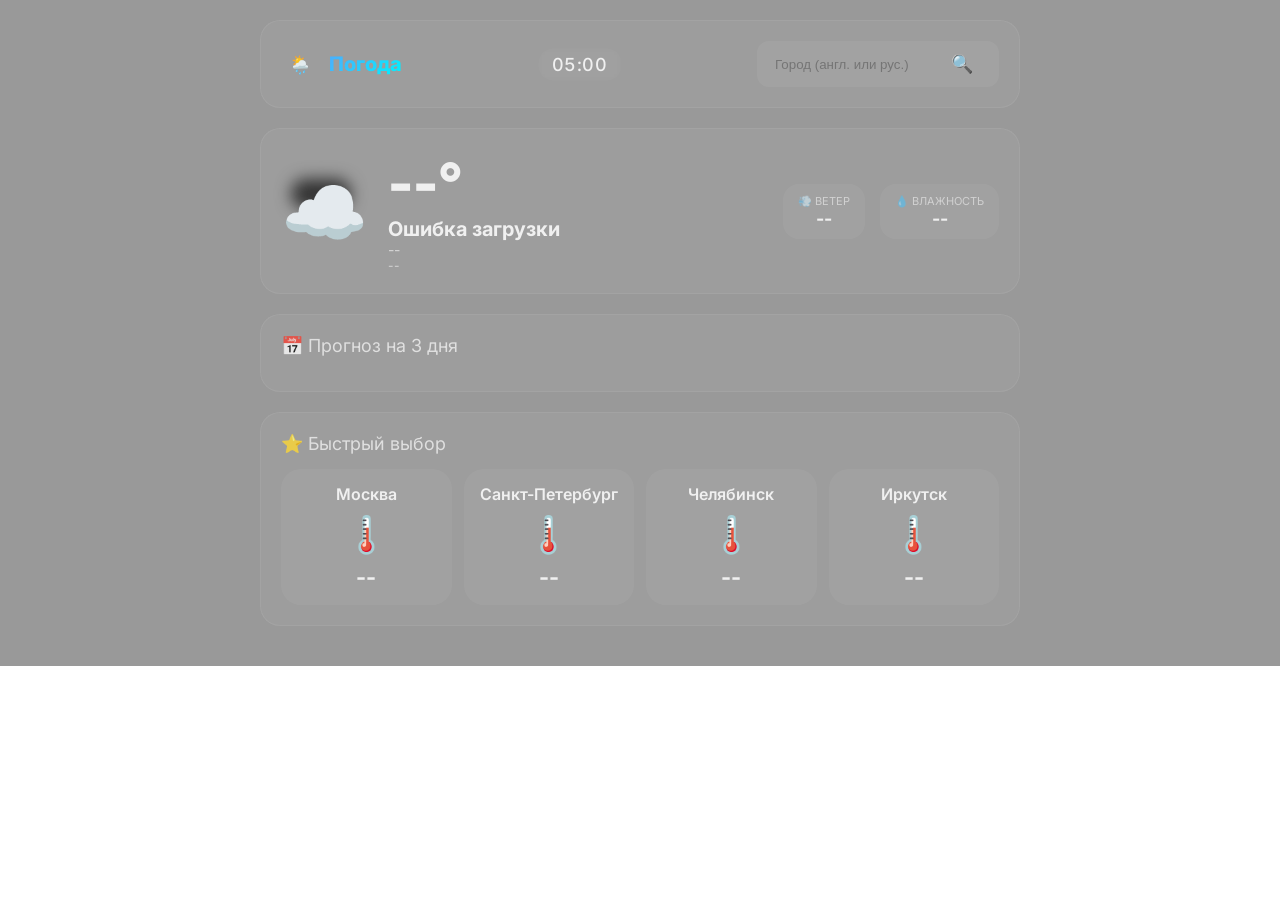
==== index.html @ 18b55aaa "Use img tag for storm cloud" ====
<!DOCTYPE html>
<html lang="ru">
<head>
    <meta charset="UTF-8">
    <meta name="viewport" content="width=device-width, initial-scale=1.0, user-scalable=yes">
    <title>Погода — русские названия</title>
    <style>
        /* ========== ОСНОВНЫЕ СТИЛИ ========== */
        @import url('https://fonts.googleapis.com/css2?family=Inter:wght@300;400;500;600;700;800&display=swap');
        * { margin: 0; padding: 0; box-sizing: border-box; -webkit-tap-highlight-color: transparent; }

        body {
            font-family: 'Inter', sans-serif;
            background-size: cover;
            background-position: center;
            background-attachment: fixed;
            transition: background-image 0.5s ease;
            color: #f0f0f0;
            overflow-x: hidden;
            position: relative;
        }
        body.day-bg { background-image: url('day.jpg'); }
        body.night-bg { background-image: url('night.jpg'); }
        
        body::before {
            content: '';
            position: absolute;
            top: 0;
            left: 0;
            width: 100%;
            min-height: 100%;
            background: rgba(0, 0, 0, 0.4);
            pointer-events: none;
            z-index: 0;
        }
        .app { 
            position: relative; 
            z-index: 2; 
            max-width: 800px; 
            margin: 0 auto; 
            padding: 20px;
            padding-bottom: 40px;
        }
        
        .top-bar, .current-compact, .section {
            background: rgba(255, 255, 255, 0.04);
            border: 1px solid rgba(255, 255, 255, 0.07);
            border-radius: 20px;
            backdrop-filter: blur(1px);
            margin-bottom: 20px;
            padding: 20px;
        }
        .section:last-child {
            margin-bottom: 0;
        }
        
        .top-bar { display: flex; justify-content: space-between; align-items: center; flex-wrap: wrap; gap: 12px; }
        .logo { display: flex; align-items: center; gap: 10px; }
        .logo-icon { width: 38px; height: 38px; background: transparent; border-radius: 11px; display: flex; align-items: center; justify-content: center; font-size: 18px; }
        .logo-text { font-size: 20px; font-weight: 800; background: linear-gradient(135deg, #4facfe, #00f2fe); -webkit-background-clip: text; -webkit-text-fill-color: transparent; }
        
        .clock {
            font-size: 18px;
            font-weight: 500;
            background: transparent;
            padding: 6px 14px;
            border-radius: 40px;
            backdrop-filter: blur(4px);
            letter-spacing: 0.5px;
            font-feature-settings: 'tnum';
            font-variant-numeric: tabular-nums;
        }
        
        .search-box { display: flex; gap: 8px; background: rgba(255, 255, 255, 0.06); border-radius: 12px; padding: 6px 12px; }
        .search-box input { background: none; border: none; outline: none; color: white; padding: 6px; width: 160px; }
        .search-btn { background: transparent; border: none; border-radius: 8px; padding: 6px 14px; color: white; cursor: pointer; font-size: 18px; }
        .current-compact { display: flex; justify-content: space-between; flex-wrap: wrap; gap: 20px; align-items: center; }
        .cur-left { display: flex; align-items: center; gap: 20px; }
        
        .cur-icon {
            font-size: 70px;
            display: inline-block;
        }
        .cur-icon {
            position: relative;
        }
        
        .cur-icon::after {
            content: '';
            position: absolute;
            top: 10px;
            left: 10px;
            width: 60px;
            height: 30px;
            background: #333;
            border-radius: 20px;
            filter: blur(8px);
            z-index: -1;
        }
        .animate-sun { animation: spin 8s linear infinite; display: inline-block; }
        @keyframes spin { 0% { transform: rotate(0deg); } 100% { transform: rotate(360deg); } }
        .animate-clouds { animation: floatCloud 3s ease-in-out infinite; display: inline-block; }
        @keyframes floatCloud { 0%, 100% { transform: translateY(0px); } 50% { transform: translateY(-5px); } }
        
        .animate-storm { animation: flash 0.8s ease-in-out infinite; display: inline-block; }
        @keyframes flash { 0%, 100% { opacity: 1; text-shadow: 0 0 0px gold; } 50% { opacity: 0.7; text-shadow: 0 0 15px gold; } }
        .animate-snow { animation: snowFloat 2s ease-in-out infinite; display: inline-block; }
        @keyframes snowFloat { 0%, 100% { transform: translateY(0px) rotate(0deg); } 50% { transform: translateY(-4px) rotate(10deg); } }
        .animate-fog { animation: fogPulse 2s ease-in-out infinite; display: inline-block; }
        @keyframes fogPulse { 0%, 100% { opacity: 0.6; } 50% { opacity: 1; } }
        .animate-moon { animation: moonGlow 4s ease-in-out infinite; display: inline-block; }
        @keyframes moonGlow { 0%, 100% { text-shadow: 0 0 0px silver; } 50% { text-shadow: 0 0 15px silver; } }
        
        .cur-temp { font-size: 56px; font-weight: 800; }
        
        .city-flip {
            display: inline-block;
            font-size: 20px;
            font-weight: 700;
            backface-visibility: hidden;
            transform-style: preserve-3d;
            perspective: 400px;
        }
        .flip-up-3d {
            animation: flipUp3D 1.2s ease-in-out 1;
        }
        @keyframes flipUp3D {
            0% { transform: rotateX(0deg); opacity: 1; }
            45% { transform: rotateX(-180deg); opacity: 0.7; }
            55% { transform: rotateX(-180deg); opacity: 0.7; }
            100% { transform: rotateX(0deg); opacity: 1; }
        }
        
        .cur-desc { font-size: 14px; opacity: 0.7; text-transform: capitalize; }
        .cur-right { display: flex; gap: 15px; }
        .mini-stat { text-align: center; background: rgba(255,255,255,0.05); padding: 10px 15px; border-radius: 16px; min-width: 80px; }
        .mini-stat-label { font-size: 11px; opacity: 0.6; text-transform: uppercase; }
        .mini-stat-value { font-size: 18px; font-weight: 700; }
        .section-title { font-size: 18px; margin-bottom: 15px; opacity: 0.8; }
        .forecast-row { display: grid; grid-template-columns: 100px 40px 1fr 80px; align-items: center; gap: 10px; padding: 12px 0; border-bottom: 1px solid rgba(255,255,255,0.1); }
        .f-day { font-weight: 600; }
        .f-date { font-size: 11px; opacity: 0.5; }
        .f-icon { font-size: 28px; text-align: center; }
        .f-bar { height: 6px; background: rgba(255,255,255,0.1); border-radius: 3px; overflow: hidden; }
        .f-bar-fill { height: 100%; background: linear-gradient(90deg, #ffb347, #ff6b6b); width: 0%; border-radius: 3px; }
        .f-temps { display: flex; justify-content: flex-end; gap: 12px; }
        .f-high { color: #ffaa66; font-weight: 600; }
        .f-low { opacity: 0.6; }
        .cities-grid { display: grid; grid-template-columns: repeat(auto-fill, minmax(140px, 1fr)); gap: 12px; }
        .city-card { background: rgba(255,255,255,0.05); border-radius: 20px; padding: 15px; text-align: center; cursor: pointer; transition: 0.2s; }
        .city-card:hover { background: rgba(255,255,255,0.15); transform: scale(0.98); }
        .cc-name { font-weight: 600; margin-bottom: 5px; }
        .cc-icon { font-size: 36px; margin: 8px 0; transition: transform 0.3s; }
        .cc-temp { font-size: 22px; font-weight: 700; }
        
        .notif { display: none; }
        
        #midnightCanvas {
            position: fixed;
            top: 0;
            left: 0;
            width: 100%;
            height: 100%;
            pointer-events: none;
            z-index: 1;
            display: none;
        }
        
        .vignette {
            position: fixed;
            top: 0;
            left: 0;
            width: 100%;
            height: 100%;
            background: radial-gradient(circle, transparent 50%, rgba(0,0,0,0.8) 100%);
            pointer-events: none;
            z-index: 1;
            display: none;
        }
        
        @media (max-width: 600px) {
            .current-compact { flex-direction: column; text-align: center; }
            .cur-left { flex-direction: column; }
            .forecast-row { grid-template-columns: 80px 30px 1fr 70px; gap: 5px; }
            .cities-grid { grid-template-columns: 1fr 1fr; }
            .top-bar { flex-direction: column; align-items: stretch; }
            .clock { text-align: center; }
        }
    </style>
</head>
<body class="day-bg">
    <canvas id="midnightCanvas"></canvas>
    <div class="vignette" id="midnightVignette"></div>
    <div class="notif" id="notif"><span id="notifText"></span></div>
    <div id="weatherData" style="display:none;">{"temp":25,"feels":23,"city":"Москва","desc":"Солнечно","icon":"☀️","wind":3,"humidity":45}</div>
    <div class="app">
        <div class="top-bar">
            <div class="logo">
                <div class="logo-icon">🌦️</div>
                <span class="logo-text">Погода</span>
            </div>
            <div class="clock" id="clock">--:--</div>
            <div class="search-box">
                <input type="text" id="cityInput" placeholder="Город (англ. или рус.)">
                <button class="search-btn" onclick="searchCity()">🔍</button>
            </div>
        </div>
        <div class="current-compact" id="weatherCard">
            <div class="cur-left">
                <div class="cur-icon" id="curIcon">☁️</div>
                <div>
                    <div class="cur-temp" id="curTemp">--°</div>
                    <div class="city-flip" id="curCity">--</div>
                    <div class="cur-desc" id="curDesc">--</div>
                    <div class="cur-feels" id="curFeels" style="font-size:12px; opacity:0.7;">--</div>
                </div>
            </div>
            <div class="cur-right">
                <div class="mini-stat"><div class="mini-stat-label">💨 Ветер</div><div class="mini-stat-value" id="curWind">--</div></div>
                <div class="mini-stat"><div class="mini-stat-label">💧 Влажность</div><div class="mini-stat-value" id="curHum">--</div></div>
            </div>
        </div>
        <div class="section">
            <div class="section-title">📅 Прогноз на 3 дня</div>
            <div id="forecastContainer"></div>
        </div>
        <div class="section">
            <div class="section-title">⭐ Быстрый выбор</div>
            <div class="cities-grid" id="citiesGrid"></div>
        </div>
    </div>

    <script>
        // ============================================================
        // ==========  ⚙️  НАСТРОЙКИ  =================================
        // ============================================================
        const WEATHERAPI_KEY = '5d57e78704dc42509fa93011261704';
        const DEFAULT_CITY = 'Moscow';
        const BG_DAY = 'day.jpg';
        const BG_NIGHT = 'night.jpg';
        const FAVORITE_CITIES = [
            { name: 'Москва', lat: 55.7558, lon: 37.6176 },
            { name: 'Санкт-Петербург', lat: 59.9343, lon: 30.3351 },
            { name: 'Челябинск', lat: 55.1644, lon: 61.4368 },
            { name: 'Иркутск', lat: 52.2978, lon: 104.2964 },
        ];
        
        // ========== РУССКИЕ НАЗВАНИЯ ГОРОДОВ ==========
        const CITY_NAMES_RU = {
            'Moscow': 'Москва', 'Saint Petersburg': 'Санкт-Петербург', 'Chelyabinsk': 'Челябинск',
            'Irkutsk': 'Иркутск', 'Ozyorsk': 'Озёрск', 'Ozersk': 'Озёрск', 'London': 'Лондон',
            'Paris': 'Париж', 'Berlin': 'Берлин', 'Tokyo': 'Токио', 'New York': 'Нью-Йорк',
            'Dubai': 'Дубай', 'Beijing': 'Пекин', 'Shanghai': 'Шанхай', 'Istanbul': 'Стамбул',
            'Kiev': 'Киев', 'Minsk': 'Минск', 'Astana': 'Астана', 'Almaty': 'Алматы',
            'Tashkent': 'Ташкент', 'Baku': 'Баку', 'Tbilisi': 'Тбилиси', 'Yerevan': 'Ереван'
        };
        
        function translateCityName(engName) {
            return CITY_NAMES_RU[engName] || engName;
        }
        
        // ========== ПЕРЕВОД КОДОВ WEATHERAPI В ЭМОДЗИ ==========
        function getWeatherIconFromCode(code) {
            const rainCodes = [1063,1150,1180,1183,1186,1189,1192,1195,1198,1201,1240,1243,1246];
            if (rainCodes.includes(code)) return '<img src="icons/Storm cloud-96px.png" style="width:80px;height:64px;">';
            const map = {
                1000: '☀️', 1003: '🌤️', 1006: '☁️', 1009: '☁️', 1030: '🌫️',
                1063: '🌧️', 1066: '❄️', 1087: '⛈️', 1114: '❄️', 1135: '🌫️',
                1150: '🌧️', 1180: '🌧️', 1183: '🌧️', 1186: '🌧️', 1189: '🌧️',
                1192: '🌧️', 1195: '🌧️', 1198: '🌧️', 1201: '🌧️', 1204: '🌨️',
                1207: '🌨️', 1210: '❄️', 1213: '❄️', 1216: '❄️', 1219: '❄️',
                1222: '❄️', 1225: '❄️', 1237: '🌨️', 1240: '🌧️', 1243: '🌧️',
                1246: '🌧️', 1249: '🌨️', 1252: '🌨️', 1255: '❄️', 1258: '❄️',
                1261: '🌨️', 1264: '🌨️', 1273: '⛈️', 1276: '⛈️', 1279: '⛈️', 1282: '⛈️'
            };
            return map[code] || '🌡️';
        }
        
        // ========== 3D АНИМАЦИЯ ПЕРЕЛИСТЫВАНИЯ ==========
        let flipInterval;
        function startCityFlip() {
            const cityElement = document.getElementById('curCity');
            if (!cityElement) return;
            if (flipInterval) clearInterval(flipInterval);
            flipInterval = setInterval(() => {
                cityElement.classList.remove('flip-up-3d');
                void cityElement.offsetWidth;
                cityElement.classList.add('flip-up-3d');
            }, 10000);
        }
        
        // ========== ЧАСЫ ==========
        function updateClock() {
            const now = new Date();
            document.getElementById('clock').textContent = `${String(now.getHours()).padStart(2,'0')}:${String(now.getMinutes()).padStart(2,'0')}`;
        }
        updateClock();
        setInterval(updateClock, 60000);
        
        // ========== АНИМАЦИЯ ИКОНОК (оставляем старую, но она будет работать по condition.text) ==========
        function animateWeatherIcon(conditionText) {
            const el = document.getElementById('curIcon');
            el.classList.remove('animate-sun','animate-clouds','animate-rain','animate-storm','animate-snow','animate-fog','animate-moon');
            const text = conditionText.toLowerCase();
            if (text.includes('солнечно') || text.includes('ясно')) el.classList.add('animate-sun');
            else if (text.includes('дождь') || text.includes('ливень')) el.classList.add('animate-rain');
            else if (text.includes('гроза') || text.includes('шторм')) el.classList.add('animate-storm');
            else if (text.includes('снег')) el.classList.add('animate-snow');
            else if (text.includes('туман')) el.classList.add('animate-fog');
            else if (text.includes('облачно') || text.includes('пасмурно')) el.classList.add('animate-clouds');
            else el.classList.add('animate-clouds');
        }
        
        function updateBackground(isDay) {
            const body = document.body;
            if (isDay) {
                body.classList.remove('night-bg');
                body.classList.add('day-bg');
            } else {
                body.classList.remove('day-bg');
                body.classList.add('night-bg');
            }
            body.style.backgroundImage = `url('${isDay ? BG_DAY : BG_NIGHT}')`;
        }
        
        function isDayTime(sunrise, sunset) {
            const now = Math.floor(Date.now() / 1000);
            return now >= sunrise && now <= sunset;
        }
        
        function saveLastCity(lat, lon, name) {
            localStorage.setItem('lastCity', JSON.stringify({ lat, lon, name }));
        }
        
        function getLastCity() {
            const saved = localStorage.getItem('lastCity');
            return saved ? JSON.parse(saved) : null;
        }
        
        // ========== ПРОГНОЗ НА 3 ДНЯ (WeatherAPI) ==========
        async function loadForecast(lat, lon) {
            try {
                const url = `https://api.weatherapi.com/v1/forecast.json?key=${WEATHERAPI_KEY}&q=${lat},${lon}&days=3&lang=ru`;
                const resp = await fetch(url);
                const data = await resp.json();
                
                if (!data.forecast || !data.forecast.forecastday) return;
                
                const days = data.forecast.forecastday;
                const result = [];
                
                for (let i = 0; i < days.length; i++) {
                    const d = days[i];
                    const date = new Date(d.date);
                    const isToday = i === 0;
                    const dayName = isToday ? 'Сегодня' : date.toLocaleDateString('ru-RU', { weekday: 'short' }).replace('.', '');
                    const dateStr = d.date.slice(5);
                    const high = Math.round(d.day.maxtemp_c);
                    const low = Math.round(d.day.mintemp_c);
                    const icon = getWeatherIconFromCode(d.day.condition.code);
                    const bar = Math.min(100, Math.max(15, Math.round(((high - low + 10) / 40) * 100)));
                    result.push({ day: dayName, date: dateStr, icon, high, low, bar });
                }
                renderForecast(result);
            } catch(e) {
                console.warn("Прогноз не загружен", e);
            }
        }
        
        function renderForecast(days) {
            const container = document.getElementById('forecastContainer');
            if (!container) return;
            if (!days.length) {
                container.innerHTML = '<div style="text-align:center; opacity:0.6;">Нет данных</div>';
                return;
            }
            container.innerHTML = days.map(d => `
                <div class="forecast-row">
                    <div><div class="f-day">${d.day}</div><div class="f-date">${d.date}</div></div>
                    <div class="f-icon">${d.icon}</div>
                    <div class="f-bar"><div class="f-bar-fill" style="width:${d.bar}%"></div></div>
                    <div class="f-temps"><span class="f-high">+${d.high}°</span><span class="f-low">+${d.low}°</span></div>
                </div>
            `).join('');
        }
        
        // ========== ТЕКУЩАЯ ПОГОДА (WeatherAPI) ==========
        async function loadWeather(lat, lon, cityName) {
            try {
                const url = `https://api.weatherapi.com/v1/current.json?key=${WEATHERAPI_KEY}&q=${lat},${lon}&lang=ru`;
                const resp = await fetch(url);
                const data = await resp.json();
                if (data.error) throw new Error(data.error.message);
                
                const temp = Math.round(data.current.temp_c);
                const feels = Math.round(data.current.feelslike_c);
                const wind = Math.round(data.current.wind_kph / 3.6);
                const hum = data.current.humidity;
                const conditionText = data.current.condition.text;
                const iconCode = data.current.condition.code;
                const icon = getWeatherIconFromCode(iconCode);
                const desc = conditionText;
                // Определяем день/ночь по текущему времени (6:00-20:00 = день)
                const currentHour = new Date().getHours();
                const isDay = currentHour >= 6 && currentHour < 18;
                let finalCity = cityName || data.location.name;
                finalCity = translateCityName(finalCity);
                
                document.getElementById('curIcon').innerHTML = icon;
                document.getElementById('curTemp').innerHTML = `${temp > 0 ? '+' : ''}${temp}°`;
                document.getElementById('curCity').textContent = finalCity;
                document.getElementById('curDesc').textContent = desc;
                document.getElementById('curFeels').innerHTML = `ощущается ${feels > 0 ? '+' : ''}${feels}°`;
                document.getElementById('curWind').innerHTML = `${wind} м/с`;
                document.getElementById('curHum').innerHTML = `${hum}%`;
                
                const weatherJson = JSON.stringify({
                    temp: temp,
                    feels: feels,
                    city: finalCity,
                    desc: desc,
                    icon: icon,
                    wind: wind,
                    humidity: hum
                });
                document.getElementById('weatherData').textContent = weatherJson;
                
                animateWeatherIcon(conditionText);
                updateBackground(isDay);
                await loadForecast(lat, lon);
                saveLastCity(lat, lon, finalCity);
                startCityFlip();
            } catch(e) {
                console.error(e);
                document.getElementById('curCity').textContent = 'Ошибка загрузки';
            }
        }
        
        // ========== ПОИСК ГОРОДА ==========
        async function searchCity() {
            const query = document.getElementById('cityInput').value.trim();
            if (!query) return;
            try {
                const geoUrl = `https://api.weatherapi.com/v1/search.json?key=${WEATHERAPI_KEY}&q=${encodeURIComponent(query)}`;
                const resp = await fetch(geoUrl);
                const data = await resp.json();
                if (!data || data.length === 0) return;
                const city = data[0];
                await loadWeather(city.lat, city.lon, city.name);
                document.getElementById('cityInput').value = '';
            } catch(e) {}
        }
        
        // ========== ИЗБРАННЫЕ ГОРОДА ==========
        async function renderFavorites() {
            const container = document.getElementById('citiesGrid');
            const cards = [];
            for (const city of FAVORITE_CITIES) {
                try {
                    const url = `https://api.weatherapi.com/v1/current.json?key=${WEATHERAPI_KEY}&q=${city.lat},${city.lon}`;
                    const resp = await fetch(url);
                    const data = await resp.json();
                    if (data.error) throw new Error();
                    const temp = Math.round(data.current.temp_c);
                    const icon = getWeatherIconFromCode(data.current.condition.code);
                    cards.push(`
                        <div class="city-card" onclick="loadWeather(${city.lat}, ${city.lon}, '${city.name}')">
                            <div class="cc-name">${translateCityName(city.name)}</div>
                            <div class="cc-icon">${icon}</div>
                            <div class="cc-temp">${temp > 0 ? '+' : ''}${temp}°</div>
                        </div>
                    `);
                } catch(e) {
                    cards.push(`
                        <div class="city-card" onclick="loadWeather(${city.lat}, ${city.lon}, '${city.name}')">
                            <div class="cc-name">${translateCityName(city.name)}</div>
                            <div class="cc-icon">🌡️</div>
                            <div class="cc-temp">--</div>
                        </div>
                    `);
                }
            }
            container.innerHTML = cards.join('');
        }
        
        window.searchCity = searchCity;
        window.loadWeather = loadWeather;
        document.getElementById('cityInput').addEventListener('keypress', (e) => { if (e.key === 'Enter') searchCity(); });
        
        const last = getLastCity();
        const currentHour = new Date().getHours();
        updateBackground(currentHour >= 6 && currentHour < 18);

        if (last && last.lat) {
            loadWeather(last.lat, last.lon, last.name);
        } else {
            loadWeather(55.7558, 37.6176, 'Москва');
        }
        renderFavorites();
        
        const midnightCanvas = document.getElementById('midnightCanvas');
        const midnightVignette = document.getElementById('midnightVignette');
        const mCtx = midnightCanvas.getContext('2d');
        let mWidth, mHeight, mParticles = [], mStars = [];
        const PARTICLE_COUNT = 100, STAR_COUNT = 200, CONNECTION_DIST = 160;
        class MStar {
            constructor() {
                this.x = Math.random() * mWidth;
                this.y = Math.random() * mHeight;
                this.size = Math.random() * 1.2;
                this.flickerSpeed = 0.01 + Math.random() * 0.03;
                this.phase = Math.random() * Math.PI * 2;
            }
            update() {
                this.phase += this.flickerSpeed;
                this.currentOpacity = 0.2 + (Math.abs(Math.sin(this.phase)) * 0.6);
            }
            draw() {
                mCtx.beginPath();
                mCtx.arc(this.x, this.y, this.size, 0, Math.PI * 2);
                mCtx.fillStyle = `rgba(255, 255, 255, ${this.currentOpacity})`;
                mCtx.fill();
            }
        }
        class MParticle {
            constructor() { this.init(); }
            init() {
                this.x = Math.random() * mWidth;
                this.y = Math.random() * mHeight;
                this.z = Math.random() * 1 + 0.5;
                this.vx = (Math.random() - 0.5) * 0.2;
                this.vy = (Math.random() - 0.5) * 0.2;
                this.phase = Math.random() * Math.PI * 2;
                this.phaseStep = 0.005 + Math.random() * 0.01;
                this.radius = (Math.random() * 1.5 + 1) * this.z;
                this.h = [190, 210, 250][Math.floor(Math.random() * 3)];
                this.opacity = (Math.random() * 0.4 + 0.2) / this.z;
            }
            update() {
                this.phase += this.phaseStep;
                this.x += this.vx + Math.sin(this.phase) * 0.3;
                this.y += this.vy + Math.cos(this.phase) * 0.3;
                if (this.x < -50) this.x = mWidth + 50;
                if (this.x > mWidth + 50) this.x = -50;
                if (this.y < -50) this.y = mHeight + 50;
                if (this.y > mHeight + 50) this.y = -50;
            }
            draw() {
                mCtx.shadowBlur = 12 * this.z;
                mCtx.shadowColor = `hsla(${this.h}, 80%, 60%, 0.4)`;
                mCtx.beginPath();
                mCtx.arc(this.x, this.y, this.radius, 0, Math.PI * 2);
                mCtx.fillStyle = `hsla(${this.h}, 80%, 70%, ${this.opacity})`;
                mCtx.fill();
                mCtx.shadowBlur = 0;
            }
        }
        function mResize() {
            mWidth = midnightCanvas.width = window.innerWidth;
            mHeight = midnightCanvas.height = window.innerHeight;
        }
        function mSetup() {
            mResize();
            mParticles = [];
            mStars = [];
            for (let i = 0; i < STAR_COUNT; i++) mStars.push(new MStar());
            for (let i = 0; i < PARTICLE_COUNT; i++) mParticles.push(new MParticle());
        }
        function mDrawLines() {
            for (let i = 0; i < mParticles.length; i++) {
                for (let j = i + 1; j < mParticles.length; j++) {
                    const p1 = mParticles[i], p2 = mParticles[j];
                    const dx = p1.x - p2.x, dy = p1.y - p2.y;
                    const dist = Math.sqrt(dx * dx + dy * dy);
                    if (dist < CONNECTION_DIST) {
                        const alpha = (1 - dist / CONNECTION_DIST) * 0.15 * (p1.z * p2.z / 2);
                        mCtx.beginPath();
                        mCtx.lineWidth = 0.6 * p1.z;
                        mCtx.strokeStyle = `hsla(${p1.h}, 80%, 60%, ${alpha})`;
                        mCtx.moveTo(p1.x, p1.y);
                        mCtx.lineTo(p2.x, p2.y);
                        mCtx.stroke();
                    }
                }
            }
        }
        let midnightAnimating = false;
        function mAnimate() {
            if (!midnightAnimating) return;
            mCtx.clearRect(0, 0, mWidth, mHeight);
            mStars.forEach(s => { s.update(); s.draw(); });
            mDrawLines();
            mParticles.forEach(p => { p.update(); p.draw(); });
            requestAnimationFrame(mAnimate);
        }
        function checkMidnight() {
            const hour = new Date().getHours();
            const isNight = hour >= 23 || hour < 5;
            if (isNight && !midnightAnimating) {
                midnightAnimating = true;
                midnightCanvas.style.display = 'block';
                midnightVignette.style.display = 'block';
                document.body.classList.remove('day-bg', 'night-bg');
                document.body.style.backgroundImage = 'none';
                document.body.style.backgroundColor = '#000205';
                mSetup();
                mAnimate();
            } else if (!isNight && midnightAnimating) {
                midnightAnimating = false;
                midnightCanvas.style.display = 'none';
                midnightVignette.style.display = 'none';
                updateBackground(new Date().getHours() >= 6 && new Date().getHours() < 18);
            }
        }
        checkMidnight();
        setInterval(checkMidnight, 60000);
        window.addEventListener('resize', () => { if (midnightAnimating) mSetup(); });
    </script>
</body>
</html>
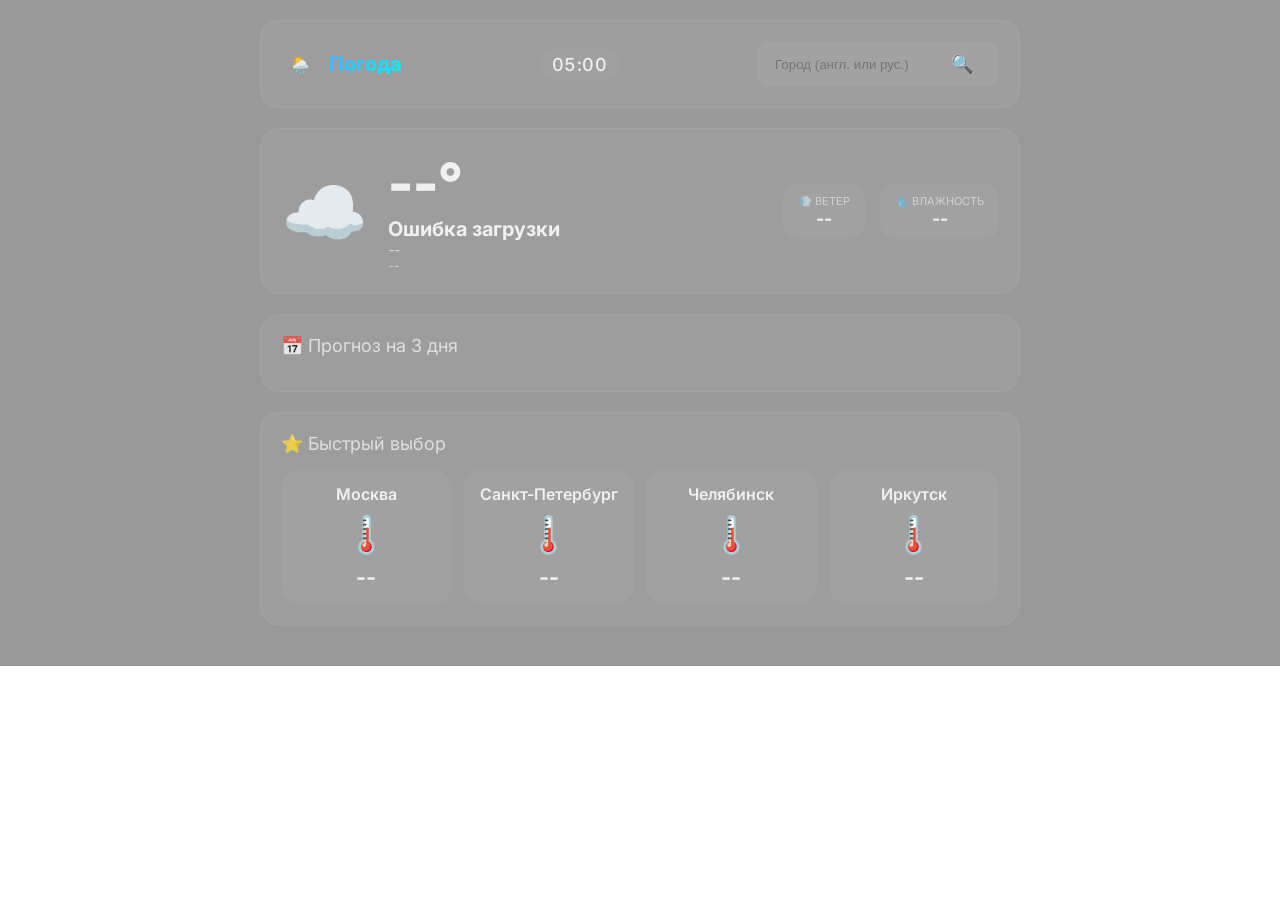
==== commit e8f131bd: "Add rain to main weather display" ====
--- a/index.html
+++ b/index.html
@@ -80,23 +80,36 @@
         .cur-icon {
             font-size: 70px;
             display: inline-block;
-        }
-        .cur-icon {
             position: relative;
         }
-        
-        .cur-icon::after {
-            content: '';
-            position: absolute;
-            top: 10px;
-            left: 10px;
-            width: 60px;
-            height: 30px;
-            background: #333;
-            border-radius: 20px;
-            filter: blur(8px);
-            z-index: -1;
-        }
+        .cur-icon .rain-icon {
+            width: 70px;
+            height: 56px;
+            position: relative;
+            display: inline-block;
+        }
+        .cur-icon .rain-icon img {
+            width: 100%;
+            height: 100%;
+        }
+        .cur-icon .rain-icon::before {
+            content: '💧' !important;
+            position: absolute !important;
+            font-size: 10px !important;
+            display: inline-block !important;
+            color: #4fa3ff !important;
+            animation: rainLeft 0.8s linear infinite !important;
+        }
+        .cur-icon .rain-icon::after {
+            content: '💧' !important;
+            position: absolute !important;
+            font-size: 10px !important;
+            display: inline-block !important;
+            color: #4fa3ff !important;
+            animation: rainRight 0.9s linear infinite !important;
+        }
+        .cur-icon .rain-icon::before { left: 5px; top: 40px; }
+        .cur-icon .rain-icon::after { left: 35px; top: 40px; }
         .animate-sun { animation: spin 8s linear infinite; display: inline-block; }
         @keyframes spin { 0% { transform: rotate(0deg); } 100% { transform: rotate(360deg); } }
         .animate-clouds { animation: floatCloud 3s ease-in-out infinite; display: inline-block; }
@@ -140,7 +153,48 @@
         .forecast-row { display: grid; grid-template-columns: 100px 40px 1fr 80px; align-items: center; gap: 10px; padding: 12px 0; border-bottom: 1px solid rgba(255,255,255,0.1); }
         .f-day { font-weight: 600; }
         .f-date { font-size: 11px; opacity: 0.5; }
-        .f-icon { font-size: 28px; text-align: center; }
+        .f-icon { font-size: 28px; text-align: center; display: flex; align-items: center; justify-content: center; }
+        .f-icon img { width: 32px !important; height: 26px !important; }
+        .rain-icon {
+            position: relative;
+            width: 60px;
+            height: 48px;
+            display: inline-block;
+        }
+        .rain-icon img {
+            width: 100%;
+            height: 100%;
+        }
+        .rain-icon::before {
+            content: '💧' !important;
+            position: absolute !important;
+            font-size: 8px !important;
+            display: inline-block !important;
+            color: #4fa3ff !important;
+            animation: rainLeft 0.8s linear infinite !important;
+        }
+        .rain-icon::after {
+            content: '💧' !important;
+            position: absolute !important;
+            font-size: 8px !important;
+            display: inline-block !important;
+            color: #4fa3ff !important;
+            animation: rainRight 0.9s linear infinite !important;
+        }
+        .rain-icon::before { left: 5px; top: 25px; }
+        .rain-icon::after { left: 23px; top: 25px; }
+        @keyframes rainLeft {
+            0% { transform: translateY(0); opacity: 0.9; }
+            100% { transform: translate(2px, 22px); opacity: 0; }
+        }
+        @keyframes rainRight {
+            0% { transform: translateY(0); opacity: 0.9; }
+            100% { transform: translate(-2px, 22px); opacity: 0; }
+        }
+        @keyframes rainFall {
+            0% { transform: translateY(0); opacity: 0.9; }
+            100% { transform: translateY(20px); opacity: 0; }
+        }
         .f-bar { height: 6px; background: rgba(255,255,255,0.1); border-radius: 3px; overflow: hidden; }
         .f-bar-fill { height: 100%; background: linear-gradient(90deg, #ffb347, #ff6b6b); width: 0%; border-radius: 3px; }
         .f-temps { display: flex; justify-content: flex-end; gap: 12px; }
@@ -151,6 +205,26 @@
         .city-card:hover { background: rgba(255,255,255,0.15); transform: scale(0.98); }
         .cc-name { font-weight: 600; margin-bottom: 5px; }
         .cc-icon { font-size: 36px; margin: 8px 0; transition: transform 0.3s; }
+        .cc-icon .rain-icon { width: 36px; height: 30px; position: relative; display: inline-block; }
+        .cc-icon .rain-icon img { width: 100%; height: 100%; }
+        .cc-icon .rain-icon::before {
+            content: '💧' !important;
+            position: absolute !important;
+            font-size: 5px !important;
+            display: inline-block !important;
+            color: #4fa3ff !important;
+            animation: rainLeft 0.8s linear infinite !important;
+        }
+        .cc-icon .rain-icon::after {
+            content: '💧' !important;
+            position: absolute !important;
+            font-size: 5px !important;
+            display: inline-block !important;
+            color: #4fa3ff !important;
+            animation: rainRight 0.9s linear infinite !important;
+        }
+        .cc-icon .rain-icon::before { left: 8px; top: 25px; }
+        .cc-icon .rain-icon::after { left: 20px; top: 25px; }
         .cc-temp { font-size: 22px; font-weight: 700; }
         
         .notif { display: none; }
@@ -262,7 +336,7 @@
         // ========== ПЕРЕВОД КОДОВ WEATHERAPI В ЭМОДЗИ ==========
         function getWeatherIconFromCode(code) {
             const rainCodes = [1063,1150,1180,1183,1186,1189,1192,1195,1198,1201,1240,1243,1246];
-            if (rainCodes.includes(code)) return '<img src="icons/Storm cloud-96px.png" style="width:80px;height:64px;">';
+            if (rainCodes.includes(code)) return '<div class="rain-icon"><img src="icons/Storm cloud-96px.png"></div>';
             const map = {
                 1000: '☀️', 1003: '🌤️', 1006: '☁️', 1009: '☁️', 1030: '🌫️',
                 1063: '🌧️', 1066: '❄️', 1087: '⛈️', 1114: '❄️', 1135: '🌫️',
@@ -406,7 +480,13 @@
                 let finalCity = cityName || data.location.name;
                 finalCity = translateCityName(finalCity);
                 
-                document.getElementById('curIcon').innerHTML = icon;
+                const iconEl = document.getElementById('curIcon');
+                const rainCodes = [1063,1150,1180,1183,1186,1189,1192,1195,1198,1201,1240,1243,1246];
+                if (rainCodes.includes(iconCode)) {
+                    iconEl.innerHTML = '<div class="rain-icon"><img src="icons/Storm cloud-96px.png"></div>';
+                } else {
+                    iconEl.innerHTML = icon;
+                }
                 document.getElementById('curTemp').innerHTML = `${temp > 0 ? '+' : ''}${temp}°`;
                 document.getElementById('curCity').textContent = finalCity;
                 document.getElementById('curDesc').textContent = desc;
